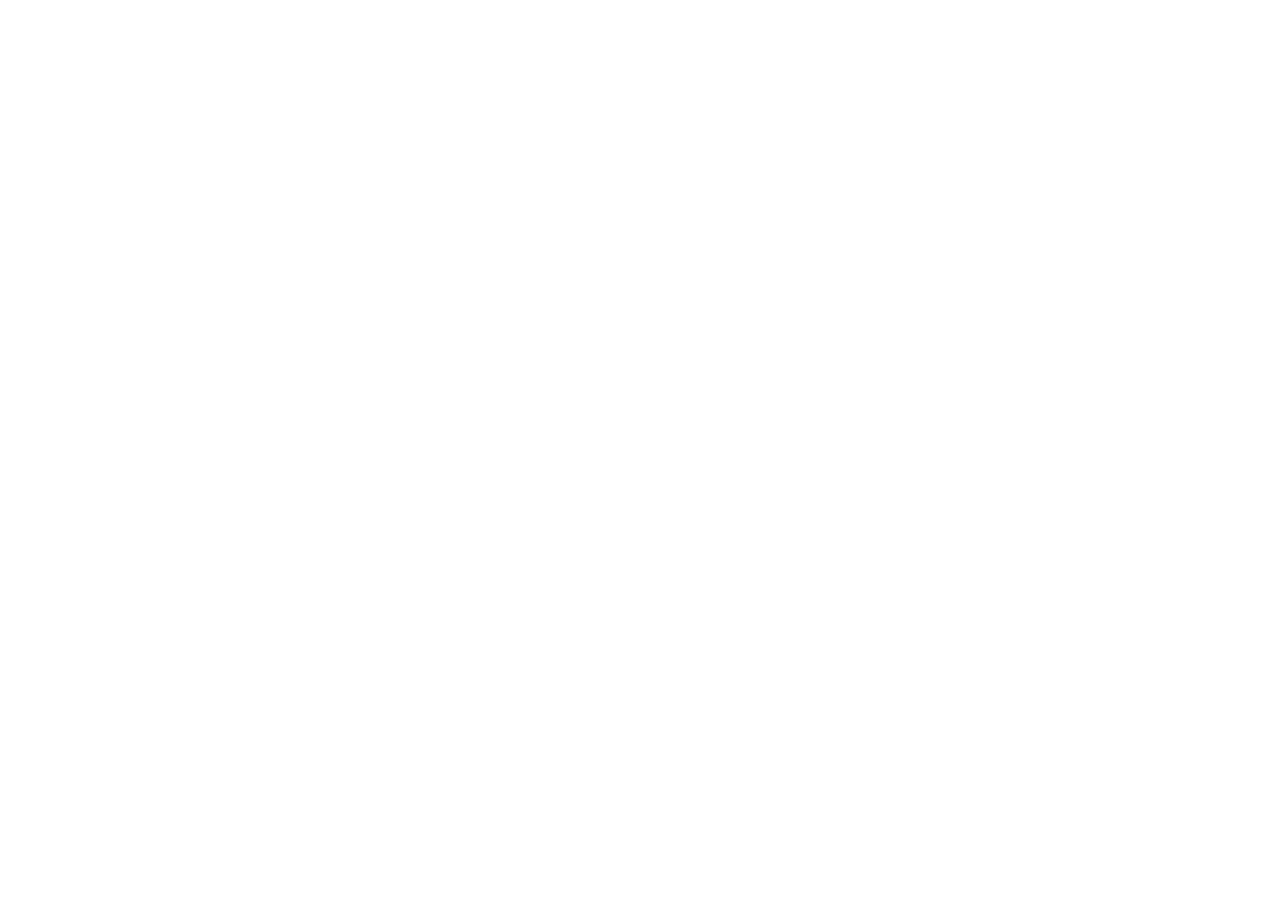
==== index.html @ d3f69aef "first commit" ====
<!DOCTYPE html>
<html lang="en">

<head>
    <meta charset="UTF-8">
    <meta name="viewport" content="width=device-width, initial-scale=1.0">
    <title>Tic Tac Toe</title>

    <style>

    </style>
</head>

<body>


    <script>

    </script>
    <!-- <script src="script.js"></script> -->
</body>

</html>
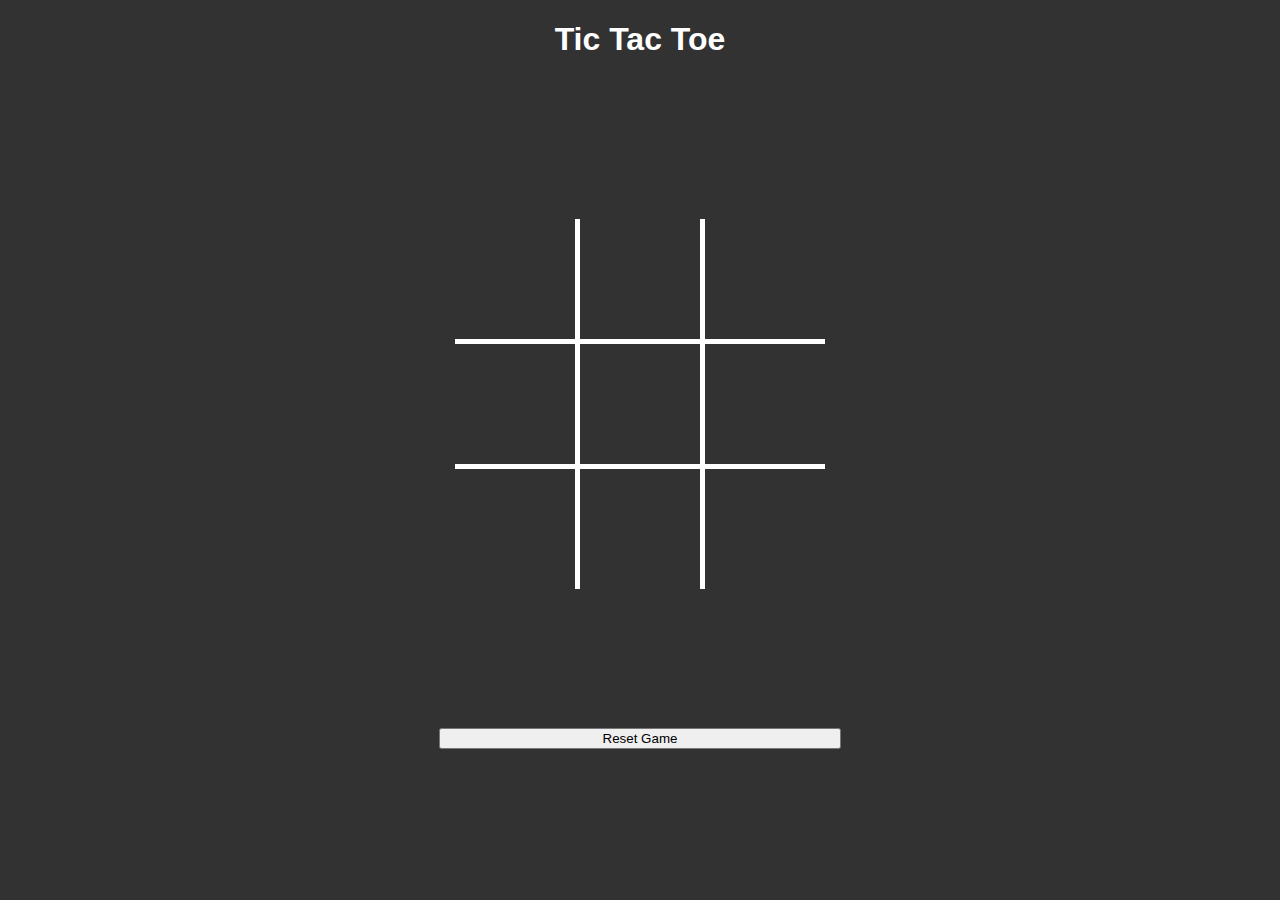
==== commit ffb77244: "committed Jan 17 2024" ====
--- a/index.html
+++ b/index.html
@@ -4,18 +4,216 @@
 <head>
     <meta charset="UTF-8">
     <meta name="viewport" content="width=device-width, initial-scale=1.0">
+    <link rel="stylesheet" href="style.css">
     <title>Tic Tac Toe</title>
 
     <style>
-
+        .winning-line {
+            position: absolute;
+            background-color: #FFFFFF;
+            width: 5px;
+            height: 50%;
+        }
     </style>
+
 </head>
 
-<body>
-
+<body onload="init()">
+    <h1>Tic Tac Toe</h1>
+
+    <div id="content"></div>
+
+    <div id="winning-line" class="winning-line" style="display: none;"></div>
+    <button id="resetButton" class="resetButton">Reset Game</button>
 
     <script>
-
+        let fields = [
+            null,
+            null,
+            null,
+            null,
+            null,
+            null,
+            null,
+            null,
+            null,
+        ];
+
+        let currentPlayer = 'circle';
+
+        function init() {
+            render();
+        }
+
+        function render() {
+            const contentDiv = document.getElementById('content');
+
+            // Generate table HTML
+            let tableHtml = '<table>';              //in eine Variable den Start-tag für Tabelle packen
+            for (let i = 0; i < 3; i++) {           // nun for-loop für drei Zeilen anlegen
+                tableHtml += '<tr>';                // und für jede eine tr hinzufügen
+                for (let j = 0; j < 3; j++) {       // damit es noch Spalten gibt, jede Zeile i mit einem 3-fachen j durchlaufen
+                    const index = i * 3 + j;        // ein Feldindex wird erzeugt (0-8)
+                    let symbol = '';                // Variable Symbol anlegen, leer
+                    if (fields[index] === 'circle') {       //wenn im Field-Array an der Stelle Index (0-8) 'circle' eingetragen ist dann
+                        symbol = generateCircleSVG();       //wird mal CircleSVG generiert als Symbol
+                    } else if (fields[index] === 'cross') {     //und falls fields-array an Stelle Index (0-8) 'cross' eingetragen hat
+                        symbol = generateCrossSVG();            //dann CrossSVG als Symbol erzeugen
+                    }
+                    tableHtml += `<td id="cell${index}" onclick="handleClick(this, ${index})">${symbol}</td>`;   //dem table-String nun Zelle an der Stelle Index mit Symbol zufügen
+                    // und auch dabei: ,
+                }
+                tableHtml += '</tr>';
+            }
+            tableHtml += '</table>';
+
+            // Set table HTML to contentDiv
+            contentDiv.innerHTML = tableHtml;
+        }
+
+        function checkGameStatus() {
+            const winningCombinations = [
+                [0, 1, 2], [3, 4, 5], [6, 7, 8], // Rows
+                [0, 3, 6], [1, 4, 7], [2, 5, 8], // Columns
+                [0, 4, 8], [2, 4, 6]             // Diagonals
+            ];
+
+            const winningCombination = getWinningCombination(winningCombinations);   //function with winningCombis as Param
+
+            if (winningCombination) {                           //if there is a winning combi
+                drawWinningLine(winningCombination);            //call drawLine-function handing over the winCombi
+                setTimeout(() => {                              //moreover Timeout for an alert
+                    alert(`Player ${fields[winningCombination[0]]} wins!`);     //alert mit cross oder circle je nachdem
+                    resetGame();
+                }, 500);                                         //500ms = 0.5s
+                return true;
+            }
+
+
+
+            // Check for a tie
+            if (!fields.includes(null)) {
+                alert('It\'s a tie!');
+                resetGame();
+                return true;
+            }
+            return false;
+        }
+
+        function drawWinningLine(combination) {
+            const lineColor = '#ffffff';
+            const lineWidth = 5;
+
+            const startCell = document.querySelectorAll(`td`)[combination[0]];
+            const endCell = document.querySelectorAll(`td`)[combination[2]];
+            const startRect = startCell.getBoundingClientRect();
+            const endRect = endCell.getBoundingClientRect();
+
+            const contentRect = document.getElementById('content').getBoundingClientRect();
+
+            const lineLength = Math.sqrt(
+                Math.pow(endRect.left - startRect.left, 2) + Math.pow(endRect.top - startRect.top, 2)
+            );
+            const lineAngle = Math.atan2(endRect.top - startRect.top, endRect.left - startRect.left);
+
+            const line = document.createElement('div');
+            line.style.position = 'absolute';
+            line.style.width = `${lineLength}px`;
+            line.style.height = `${lineWidth}px`;
+            line.style.backgroundColor = lineColor;
+            line.style.top = `${startRect.top + startRect.height / 2 - lineWidth / 2 - contentRect.top}px`;
+            line.style.left = `${startRect.left + startRect.width / 2 - contentRect.left}px`;
+            line.style.transform = `rotate(${lineAngle}rad)`;
+            line.style.transformOrigin = `top left`;
+            document.getElementById('content').appendChild(line);
+        }
+
+        function getWinningCombination(winningCombinations) {
+            for (const combination of winningCombinations) {        //einmal durch alle win-Mglktn
+                //
+                const [a, b, c] = combination;
+                if (fields[a] && fields[a] === fields[b] && fields[a] === fields[c]) {   //und wenn das erste Field nen 
+                    // Symbol hat, ob die anderen dasselbe haben?
+                    return combination;         //dann mach ein Return mit der Kombi
+                }
+            }
+            return null;
+        }
+
+        function getRotationDegrees(rect1, rect2) {
+            const deltaX = rect2.left - rect1.left;
+            const deltaY = rect2.top - rect1.top;
+
+            // Adjust the angle calculation to ensure correct rotation
+            let angle = Math.atan2(deltaY, deltaX) * (90 / Math.PI);
+
+            if (angle < 0) {
+                angle += 360;
+            }
+
+            return angle;
+        }
+
+
+
+        function handleClick(cell, index) {
+            if (fields[index] === null) {
+                fields[index] = currentPlayer;
+                cell.innerHTML = currentPlayer === 'circle' ? generateCircleSVG() : generateCrossSVG();
+                cell.onclick = null;
+                currentPlayer = currentPlayer === 'circle' ? 'cross' : 'circle';
+
+                if (isGameFinished()) {
+                    const winCombination = getWinningCombination();
+                    drawWinningLine(winCombination);
+                }
+            }
+        }
+
+
+        function resetGame() {
+            fields = [
+                null,
+                null,
+                null,
+                null,
+                null,
+                null,
+                null,
+                null,
+                null,
+            ];
+
+            render();
+        }
+
+        function generateCircleSVG() {
+            const color = '#00B0EF';
+            const width = 70;
+            const height = 70;
+
+            return `
+           <svg width="${width}" height="${height}">
+            <circle cx="35" cy="35" r="30" stroke="${color}" stroke-width="5" fill="none">
+              <animate attributeName="stroke-dasharray" from="0 188.5" to="188.5 0" dur="0.2s" fill="freeze" />
+            </circle>
+          </svg>`;
+        }
+
+        function generateCrossSVG() {
+            const color = '#FFC000';
+            const width = 70;
+            const height = 70;
+
+            return `
+            <svg width="${width}" height="${height}" xmlns="http://www.w3.org/2000/svg">
+                <rect width="100%" height="100%" fill="none" />
+                <line x1="10" y1="10" x2="60" y2="60" stroke="${color}" stroke-width="5" />
+                <line x1="10" y1="60" x2="60" y2="10" stroke="${color}" stroke-width="5" />
+                <animate attributeName="stroke-dasharray" from="0 188.5" to="188.5 0" dur="0.2s" fill="freeze" />
+              </svg>
+          `;
+        }
     </script>
     <!-- <script src="script.js"></script> -->
 </body>
--- a/style.css
+++ b/style.css
@@ -0,0 +1,80 @@
+body {
+  background-color: #323232;
+  font-family: "Open Sans", sans-serif;
+  margin: 0; /* To remove default margin */
+  color: #fff;
+  display: flex;
+  justify-content: center;
+  align-content: center;
+  flex-wrap: wrap;
+  flex-direction: column;
+}
+
+h1 {
+  text-align: center;
+}
+
+table {
+  border-collapse: collapse;
+  margin: 16px;
+}
+
+#content {
+  display: flex;
+  justify-content: center;
+  align-items: center;
+  height: 72vh;
+  position: relative;
+}
+
+td {
+  width: 100px;
+  height: 100px;
+  text-align: center;
+  font-size: 36px;
+  font-weight: bold;
+  cursor: pointer;
+  border: 5px solid #fff;
+  padding: 10px;
+  text-align: center;
+}
+
+table tr:first-child td {
+  border-top: 0;
+}
+table tr td:first-child {
+  border-left: 0;
+}
+table tr:last-child td {
+  border-bottom: 0;
+}
+table tr td:last-child {
+  border-right: 0;
+}
+
+td:hover {
+  background-color: rgba(255, 255, 255, 0.3);
+}
+
+.all {
+  display: flex;
+  justify-content: center;
+  align-items: center;
+}
+.reset-button {
+  border: none;
+  background-color: #fff;
+  cursor: pointer;
+  border-radius: 5px;
+  margin-left: 100px;
+  margin-right: 100px;
+  padding: 12px;
+}
+/* 
+td.x {
+  color: #f00;
+}
+
+td.circle {
+  color: #00f;
+} */
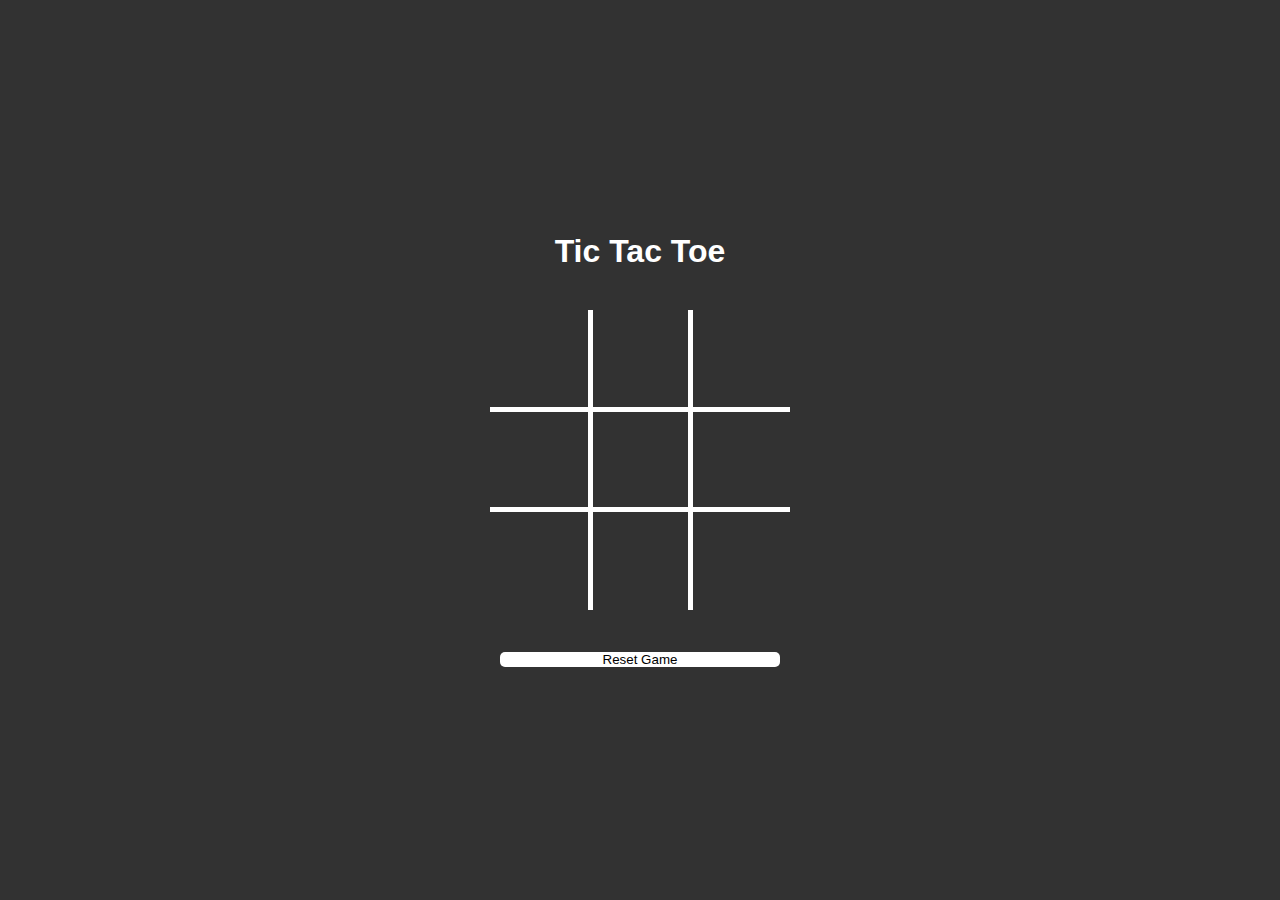
==== commit d1ad6ccc: "styling and js-correction for checkGame() and other" ====
--- a/index.html
+++ b/index.html
@@ -4,218 +4,21 @@
 <head>
     <meta charset="UTF-8">
     <meta name="viewport" content="width=device-width, initial-scale=1.0">
+    <link rel="icon" href="img/tictactoe_favicon.png" type="image/x-icon">
     <link rel="stylesheet" href="style.css">
     <title>Tic Tac Toe</title>
-
-    <style>
-        .winning-line {
-            position: absolute;
-            background-color: #FFFFFF;
-            width: 5px;
-            height: 50%;
-        }
-    </style>
-
 </head>
 
 <body onload="init()">
-    <h1>Tic Tac Toe</h1>
-
-    <div id="content"></div>
-
-    <div id="winning-line" class="winning-line" style="display: none;"></div>
-    <button id="resetButton" class="resetButton">Reset Game</button>
-
-    <script>
-        let fields = [
-            null,
-            null,
-            null,
-            null,
-            null,
-            null,
-            null,
-            null,
-            null,
-        ];
-
-        let currentPlayer = 'circle';
-
-        function init() {
-            render();
-        }
-
-        function render() {
-            const contentDiv = document.getElementById('content');
-
-            // Generate table HTML
-            let tableHtml = '<table>';              //in eine Variable den Start-tag für Tabelle packen
-            for (let i = 0; i < 3; i++) {           // nun for-loop für drei Zeilen anlegen
-                tableHtml += '<tr>';                // und für jede eine tr hinzufügen
-                for (let j = 0; j < 3; j++) {       // damit es noch Spalten gibt, jede Zeile i mit einem 3-fachen j durchlaufen
-                    const index = i * 3 + j;        // ein Feldindex wird erzeugt (0-8)
-                    let symbol = '';                // Variable Symbol anlegen, leer
-                    if (fields[index] === 'circle') {       //wenn im Field-Array an der Stelle Index (0-8) 'circle' eingetragen ist dann
-                        symbol = generateCircleSVG();       //wird mal CircleSVG generiert als Symbol
-                    } else if (fields[index] === 'cross') {     //und falls fields-array an Stelle Index (0-8) 'cross' eingetragen hat
-                        symbol = generateCrossSVG();            //dann CrossSVG als Symbol erzeugen
-                    }
-                    tableHtml += `<td id="cell${index}" onclick="handleClick(this, ${index})">${symbol}</td>`;   //dem table-String nun Zelle an der Stelle Index mit Symbol zufügen
-                    // und auch dabei: ,
-                }
-                tableHtml += '</tr>';
-            }
-            tableHtml += '</table>';
-
-            // Set table HTML to contentDiv
-            contentDiv.innerHTML = tableHtml;
-        }
-
-        function checkGameStatus() {
-            const winningCombinations = [
-                [0, 1, 2], [3, 4, 5], [6, 7, 8], // Rows
-                [0, 3, 6], [1, 4, 7], [2, 5, 8], // Columns
-                [0, 4, 8], [2, 4, 6]             // Diagonals
-            ];
-
-            const winningCombination = getWinningCombination(winningCombinations);   //function with winningCombis as Param
-
-            if (winningCombination) {                           //if there is a winning combi
-                drawWinningLine(winningCombination);            //call drawLine-function handing over the winCombi
-                setTimeout(() => {                              //moreover Timeout for an alert
-                    alert(`Player ${fields[winningCombination[0]]} wins!`);     //alert mit cross oder circle je nachdem
-                    resetGame();
-                }, 500);                                         //500ms = 0.5s
-                return true;
-            }
-
-
-
-            // Check for a tie
-            if (!fields.includes(null)) {
-                alert('It\'s a tie!');
-                resetGame();
-                return true;
-            }
-            return false;
-        }
-
-        function drawWinningLine(combination) {
-            const lineColor = '#ffffff';
-            const lineWidth = 5;
-
-            const startCell = document.querySelectorAll(`td`)[combination[0]];
-            const endCell = document.querySelectorAll(`td`)[combination[2]];
-            const startRect = startCell.getBoundingClientRect();
-            const endRect = endCell.getBoundingClientRect();
-
-            const contentRect = document.getElementById('content').getBoundingClientRect();
-
-            const lineLength = Math.sqrt(
-                Math.pow(endRect.left - startRect.left, 2) + Math.pow(endRect.top - startRect.top, 2)
-            );
-            const lineAngle = Math.atan2(endRect.top - startRect.top, endRect.left - startRect.left);
-
-            const line = document.createElement('div');
-            line.style.position = 'absolute';
-            line.style.width = `${lineLength}px`;
-            line.style.height = `${lineWidth}px`;
-            line.style.backgroundColor = lineColor;
-            line.style.top = `${startRect.top + startRect.height / 2 - lineWidth / 2 - contentRect.top}px`;
-            line.style.left = `${startRect.left + startRect.width / 2 - contentRect.left}px`;
-            line.style.transform = `rotate(${lineAngle}rad)`;
-            line.style.transformOrigin = `top left`;
-            document.getElementById('content').appendChild(line);
-        }
-
-        function getWinningCombination(winningCombinations) {
-            for (const combination of winningCombinations) {        //einmal durch alle win-Mglktn
-                //
-                const [a, b, c] = combination;
-                if (fields[a] && fields[a] === fields[b] && fields[a] === fields[c]) {   //und wenn das erste Field nen 
-                    // Symbol hat, ob die anderen dasselbe haben?
-                    return combination;         //dann mach ein Return mit der Kombi
-                }
-            }
-            return null;
-        }
-
-        function getRotationDegrees(rect1, rect2) {
-            const deltaX = rect2.left - rect1.left;
-            const deltaY = rect2.top - rect1.top;
-
-            // Adjust the angle calculation to ensure correct rotation
-            let angle = Math.atan2(deltaY, deltaX) * (90 / Math.PI);
-
-            if (angle < 0) {
-                angle += 360;
-            }
-
-            return angle;
-        }
-
-
-
-        function handleClick(cell, index) {
-            if (fields[index] === null) {
-                fields[index] = currentPlayer;
-                cell.innerHTML = currentPlayer === 'circle' ? generateCircleSVG() : generateCrossSVG();
-                cell.onclick = null;
-                currentPlayer = currentPlayer === 'circle' ? 'cross' : 'circle';
-
-                if (isGameFinished()) {
-                    const winCombination = getWinningCombination();
-                    drawWinningLine(winCombination);
-                }
-            }
-        }
-
-
-        function resetGame() {
-            fields = [
-                null,
-                null,
-                null,
-                null,
-                null,
-                null,
-                null,
-                null,
-                null,
-            ];
-
-            render();
-        }
-
-        function generateCircleSVG() {
-            const color = '#00B0EF';
-            const width = 70;
-            const height = 70;
-
-            return `
-           <svg width="${width}" height="${height}">
-            <circle cx="35" cy="35" r="30" stroke="${color}" stroke-width="5" fill="none">
-              <animate attributeName="stroke-dasharray" from="0 188.5" to="188.5 0" dur="0.2s" fill="freeze" />
-            </circle>
-          </svg>`;
-        }
-
-        function generateCrossSVG() {
-            const color = '#FFC000';
-            const width = 70;
-            const height = 70;
-
-            return `
-            <svg width="${width}" height="${height}" xmlns="http://www.w3.org/2000/svg">
-                <rect width="100%" height="100%" fill="none" />
-                <line x1="10" y1="10" x2="60" y2="60" stroke="${color}" stroke-width="5" />
-                <line x1="10" y1="60" x2="60" y2="10" stroke="${color}" stroke-width="5" />
-                <animate attributeName="stroke-dasharray" from="0 188.5" to="188.5 0" dur="0.2s" fill="freeze" />
-              </svg>
-          `;
-        }
-    </script>
-    <!-- <script src="script.js"></script> -->
+    <div class="page">
+        <h1>Tic Tac Toe</h1>
+        <div id="content"></div>
+        <div id="winning-line" class="winning-line" style="display: none;"></div>
+        <button id="resetButton" class="reset-button" onclick="resetGame()">Reset Game</button>
+    </div>
+    <script src="script.js"></script>
 </body>
 
+<!-- <a href="https://www.flaticon.com/free-icons/tic-tac-toe" title="tic tac toe icons">Tic tac toe icons created by Freepik - Flaticon</a> -->
+
 </html>--- a/style.css
+++ b/style.css
@@ -1,13 +1,20 @@
+* {
+  box-sizing: border-box;
+  margin: 0;
+  padding: 0;
+}
+
 body {
   background-color: #323232;
   font-family: "Open Sans", sans-serif;
-  margin: 0; /* To remove default margin */
   color: #fff;
+  width: 100%;
   display: flex;
+  flex-direction: column;
+  align-items: center;
   justify-content: center;
-  align-content: center;
+  min-height: 100vh;
   flex-wrap: wrap;
-  flex-direction: column;
 }
 
 h1 {
@@ -23,7 +30,7 @@
   display: flex;
   justify-content: center;
   align-items: center;
-  height: 72vh;
+  padding: 5%;
   position: relative;
 }
 
@@ -61,20 +68,29 @@
   justify-content: center;
   align-items: center;
 }
+
 .reset-button {
+  width: 280px;
   border: none;
   background-color: #fff;
   cursor: pointer;
   border-radius: 5px;
   margin-left: 100px;
   margin-right: 100px;
-  padding: 12px;
-}
-/* 
-td.x {
-  color: #f00;
+  padding: 6lokfopx 12px;
+  transition: background-color 0.3s, color 0.3s;
 }
 
-td.circle {
-  color: #00f;
-} */
+.reset-button:hover {
+  filter: invert(1);
+  transition: background-color 0.3s, color 0.3s;
+  cursor: pointer;
+}
+
+.winning-line {
+  position: absolute;
+  background-color: #ffffff;
+  color: aqua;
+  width: 5px;
+  height: 50%;
+}
